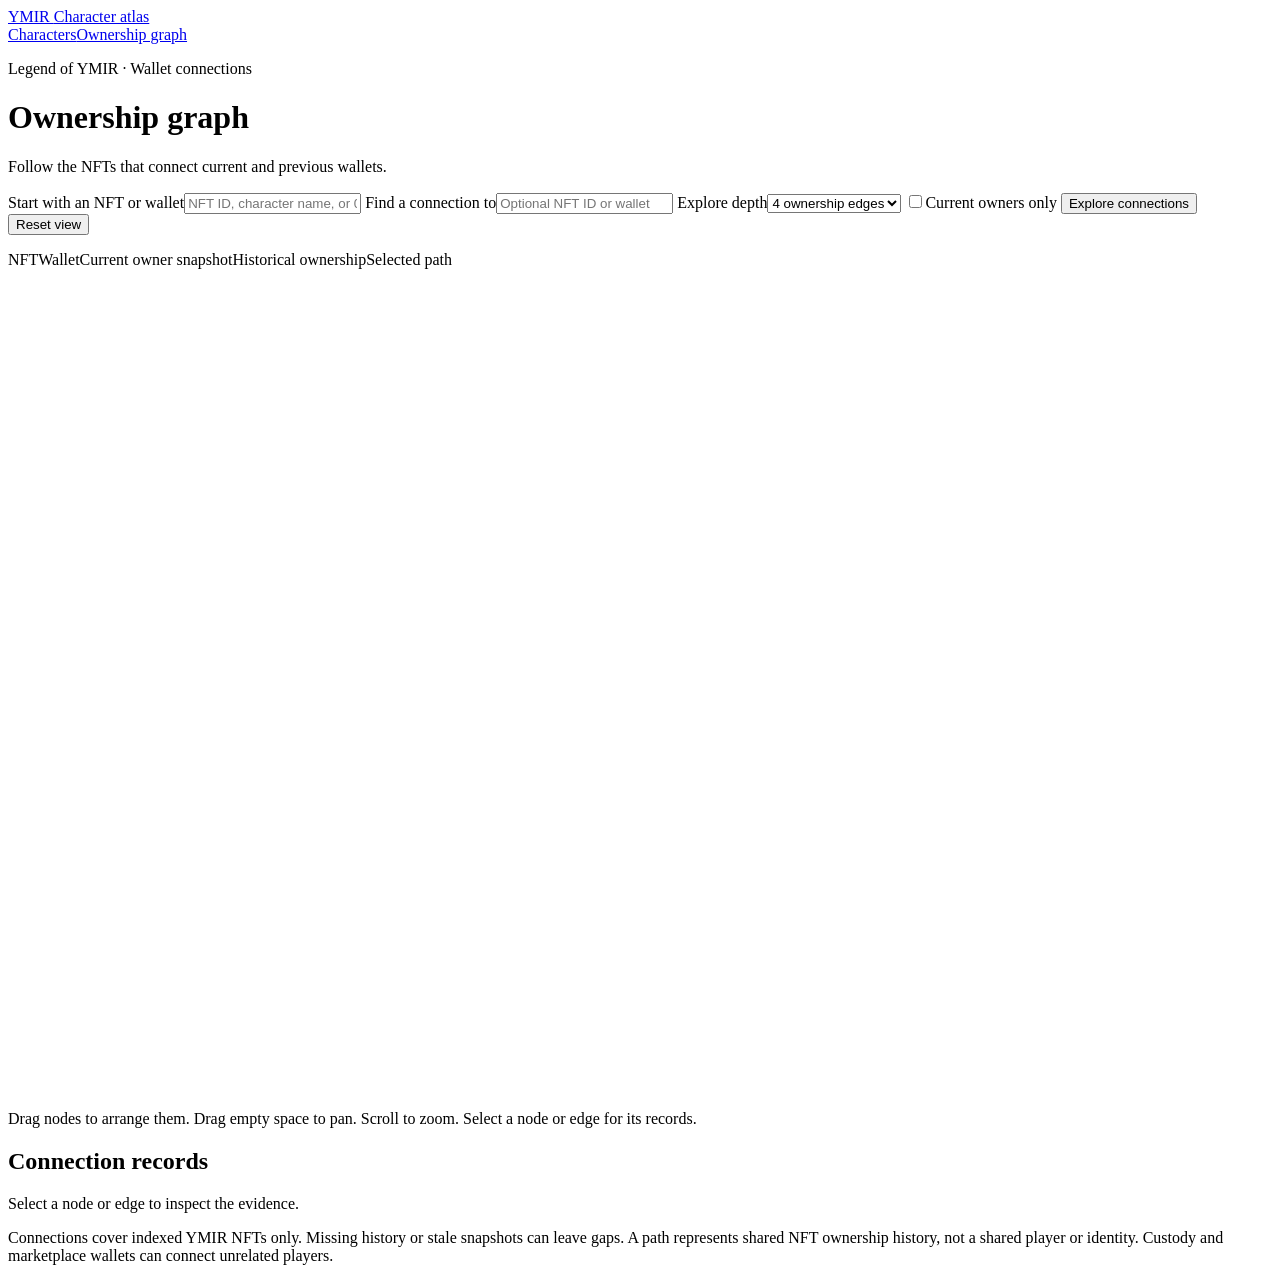
==== graph-template.html @ d13a0eef "Add files via upload" ====
<!doctype html>
<html lang="en"><head><meta charset="utf-8"><meta name="viewport" content="width=device-width,initial-scale=1"><title>YMIR Ownership Graph</title><style>__GRAPH_CSS__
__THEME_CSS__</style></head>
<body><main>
    <nav class="site-nav"><a class="brand" href="index.html">YMIR <span>Character atlas</span></a><div><a href="index.html">Characters</a><a href="graph.html" aria-current="page">Ownership graph</a></div></nav><header><p class="eyebrow">Legend of YMIR · Wallet connections</p><h1>Ownership graph</h1><p>Follow the NFTs that connect current and previous wallets.</p></header>
    <p id="coverage" class="notice"></p>
    <form id="graphForm" class="controls">
        <label>Start with an NFT or wallet<input id="graphRoot" list="characterSuggestions" placeholder="NFT ID, character name, or 0x wallet" autocomplete="off" required></label>
        <datalist id="characterSuggestions"></datalist>
        <label>Find a connection to<input id="graphTarget" placeholder="Optional NFT ID or wallet" autocomplete="off"></label>
        <label>Explore depth<select id="graphDepth"><option value="2">2 ownership edges</option><option value="4" selected>4 ownership edges</option><option value="6">6 ownership edges</option></select></label>
        <label class="checkbox"><input type="checkbox" id="currentOnly">Current owners only</label>
        <button type="submit">Explore connections</button>
        <button type="button" id="fitGraph">Reset view</button>
    </form>
    <p id="graphStatus" role="status" aria-live="polite"></p>
    <div class="legend"><span><i class="nft-dot"></i>NFT</span><span><i class="wallet-dot"></i>Wallet</span><span><i class="current-line"></i>Current owner snapshot</span><span><i class="former-line"></i>Historical ownership</span><span><i class="path-line"></i>Selected path</span></div>
    <div class="workspace"><section class="graph-panel" aria-label="Ownership network"><svg id="network" viewBox="0 0 1000 650" role="img" aria-label="Interactive network of NFTs and owning wallets"><g id="graphViewport"></g></svg><p class="graph-help">Drag nodes to arrange them. Drag empty space to pan. Scroll to zoom. Select a node or edge for its records.</p></section><aside id="nodeInfo" aria-live="polite"><h2>Connection records</h2><p>Select a node or edge to inspect the evidence.</p></aside></div>
    <section id="connectionPath" class="path-panel" aria-live="polite"></section>
    <footer>Connections cover indexed YMIR NFTs only. Missing history or stale snapshots can leave gaps. A path represents shared NFT ownership history, not a shared player or identity. Custody and marketplace wallets can connect unrelated players.</footer>
</main><script>__GRAPH_SCRIPT__</script></body></html>
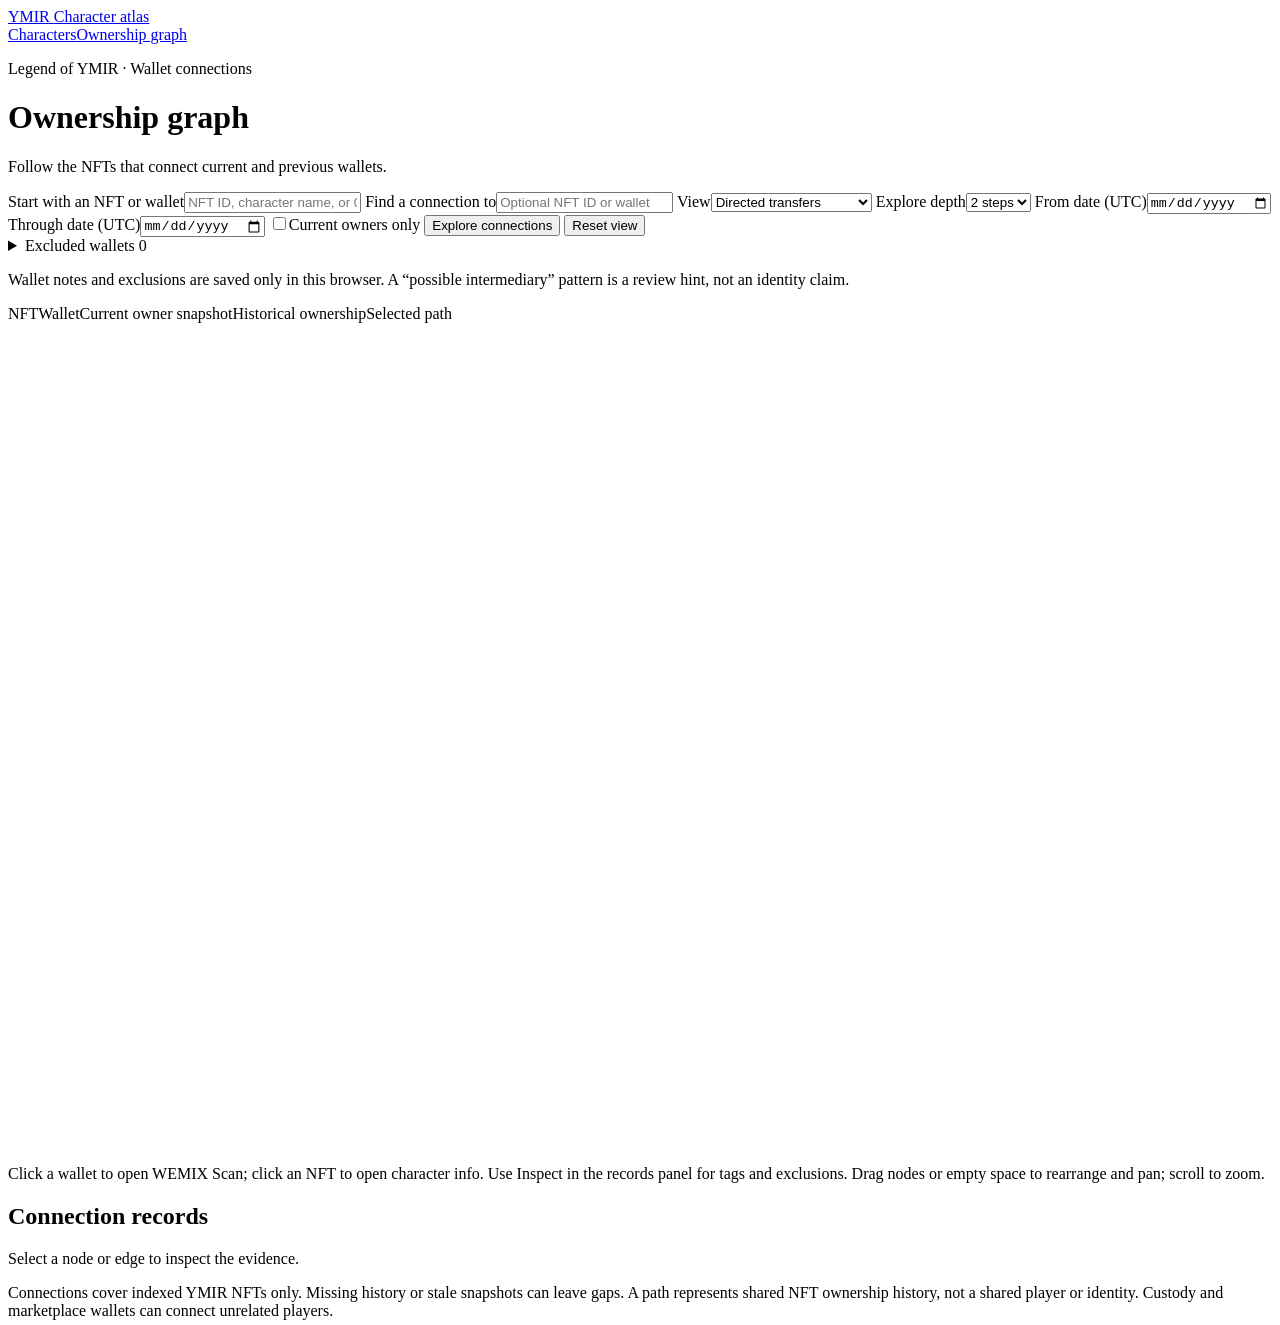
==== commit c0a6fe0d: "Add files via upload" ====
--- a/graph-template.html
+++ b/graph-template.html
@@ -1,5 +1,5 @@
 <!doctype html>
-<html lang="en"><head><meta charset="utf-8"><meta name="viewport" content="width=device-width,initial-scale=1"><title>YMIR Ownership Graph</title><style>__GRAPH_CSS__
+<html lang="en"><head><meta charset="utf-8"><meta name="viewport" content="width=device-width,initial-scale=1"><title>YMIR Ownership Graph</title><link rel="stylesheet" href="https://fonts.googleapis.com/css2?family=Nunito:wght@400;600;700;800;900&amp;family=Patrick+Hand&amp;family=Press+Start+2P&amp;display=swap"><style>__GRAPH_CSS__
 __THEME_CSS__</style></head>
 <body><main>
     <nav class="site-nav"><a class="brand" href="index.html">YMIR <span>Character atlas</span></a><div><a href="index.html">Characters</a><a href="graph.html" aria-current="page">Ownership graph</a></div></nav><header><p class="eyebrow">Legend of YMIR · Wallet connections</p><h1>Ownership graph</h1><p>Follow the NFTs that connect current and previous wallets.</p></header>
@@ -8,14 +8,17 @@
         <label>Start with an NFT or wallet<input id="graphRoot" list="characterSuggestions" placeholder="NFT ID, character name, or 0x wallet" autocomplete="off" required></label>
         <datalist id="characterSuggestions"></datalist>
         <label>Find a connection to<input id="graphTarget" placeholder="Optional NFT ID or wallet" autocomplete="off"></label>
-        <label>Explore depth<select id="graphDepth"><option value="2">2 ownership edges</option><option value="4" selected>4 ownership edges</option><option value="6">6 ownership edges</option></select></label>
+        <label>View<select id="graphMode"><option value="transfers" selected>Directed transfers</option><option value="associations">Ownership connections</option></select></label>
+        <label>Explore depth<select id="graphDepth"><option value="1">1 step</option><option value="2" selected>2 steps</option><option value="4">4 steps</option></select></label>
+        <label>From date (UTC)<input id="afterDate" type="date"></label><label>Through date (UTC)<input id="beforeDate" type="date"></label>
         <label class="checkbox"><input type="checkbox" id="currentOnly">Current owners only</label>
         <button type="submit">Explore connections</button>
         <button type="button" id="fitGraph">Reset view</button>
     </form>
+    <div class="graph-settings"><details><summary>Excluded wallets <span id="excludedCount">0</span></summary><p>Exclusions apply to the displayed network and connection searches.</p><label>Wallet to exclude<input id="excludeWallet" placeholder="0x wallet address"></label><button id="addExclusion" type="button">Exclude wallet</button><div id="exclusionList"></div></details><p>Wallet notes and exclusions are saved only in this browser. A “possible intermediary” pattern is a review hint, not an identity claim.</p></div>
     <p id="graphStatus" role="status" aria-live="polite"></p>
-    <div class="legend"><span><i class="nft-dot"></i>NFT</span><span><i class="wallet-dot"></i>Wallet</span><span><i class="current-line"></i>Current owner snapshot</span><span><i class="former-line"></i>Historical ownership</span><span><i class="path-line"></i>Selected path</span></div>
-    <div class="workspace"><section class="graph-panel" aria-label="Ownership network"><svg id="network" viewBox="0 0 1000 650" role="img" aria-label="Interactive network of NFTs and owning wallets"><g id="graphViewport"></g></svg><p class="graph-help">Drag nodes to arrange them. Drag empty space to pan. Scroll to zoom. Select a node or edge for its records.</p></section><aside id="nodeInfo" aria-live="polite"><h2>Connection records</h2><p>Select a node or edge to inspect the evidence.</p></aside></div>
+    <div class="legend" id="graphLegend"><span><i class="nft-dot"></i>NFT</span><span><i class="wallet-dot"></i>Wallet</span><span><i class="current-line"></i>Current owner snapshot</span><span><i class="former-line"></i>Historical ownership</span><span><i class="path-line"></i>Selected path</span></div>
+    <div class="workspace"><section class="graph-panel" aria-label="Ownership network"><svg id="network" viewBox="0 0 1000 650" role="group" aria-label="Interactive network of NFTs and owning wallets"><g id="graphViewport"></g></svg><p class="graph-help">Click a wallet to open WEMIX Scan; click an NFT to open character info. Use Inspect in the records panel for tags and exclusions. Drag nodes or empty space to rearrange and pan; scroll to zoom.</p></section><aside id="nodeInfo" aria-live="polite"><h2>Connection records</h2><p>Select a node or edge to inspect the evidence.</p></aside></div>
     <section id="connectionPath" class="path-panel" aria-live="polite"></section>
     <footer>Connections cover indexed YMIR NFTs only. Missing history or stale snapshots can leave gaps. A path represents shared NFT ownership history, not a shared player or identity. Custody and marketplace wallets can connect unrelated players.</footer>
 </main><script>__GRAPH_SCRIPT__</script></body></html>
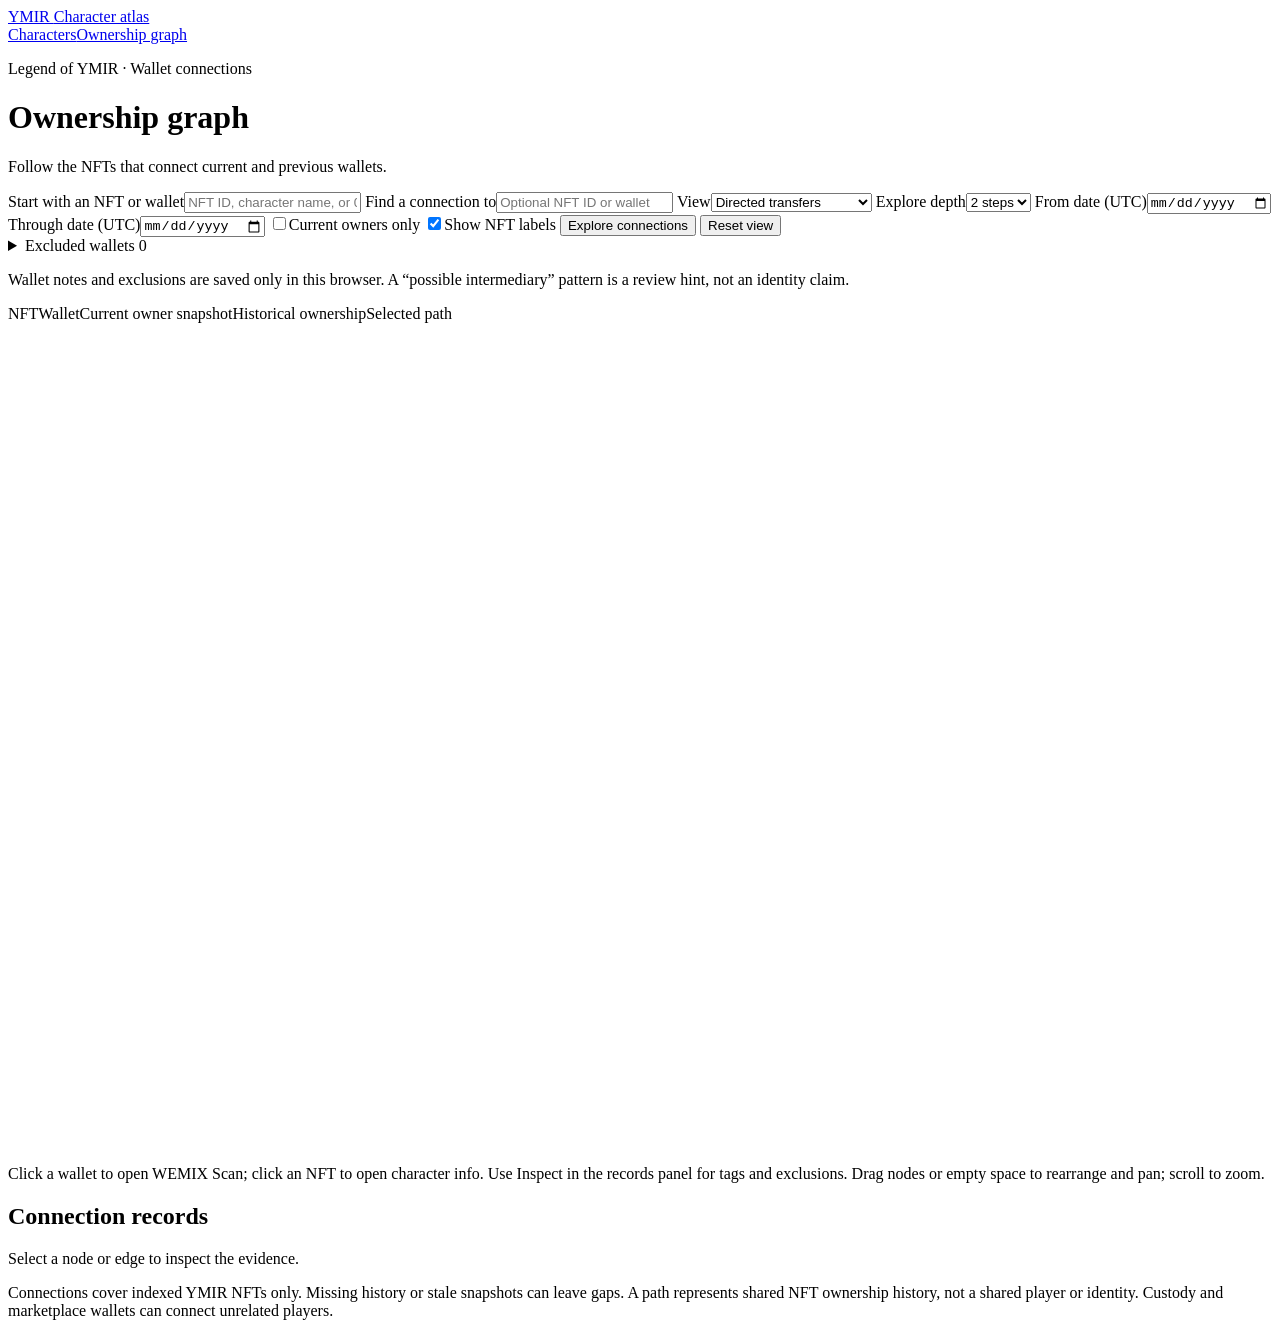
==== commit f35d1ec5: "Add files via upload" ====
--- a/graph-template.html
+++ b/graph-template.html
@@ -12,6 +12,7 @@
         <label>Explore depth<select id="graphDepth"><option value="1">1 step</option><option value="2" selected>2 steps</option><option value="4">4 steps</option></select></label>
         <label>From date (UTC)<input id="afterDate" type="date"></label><label>Through date (UTC)<input id="beforeDate" type="date"></label>
         <label class="checkbox"><input type="checkbox" id="currentOnly">Current owners only</label>
+        <label class="checkbox"><input type="checkbox" id="showNFTLabels" checked>Show NFT labels</label>
         <button type="submit">Explore connections</button>
         <button type="button" id="fitGraph">Reset view</button>
     </form>
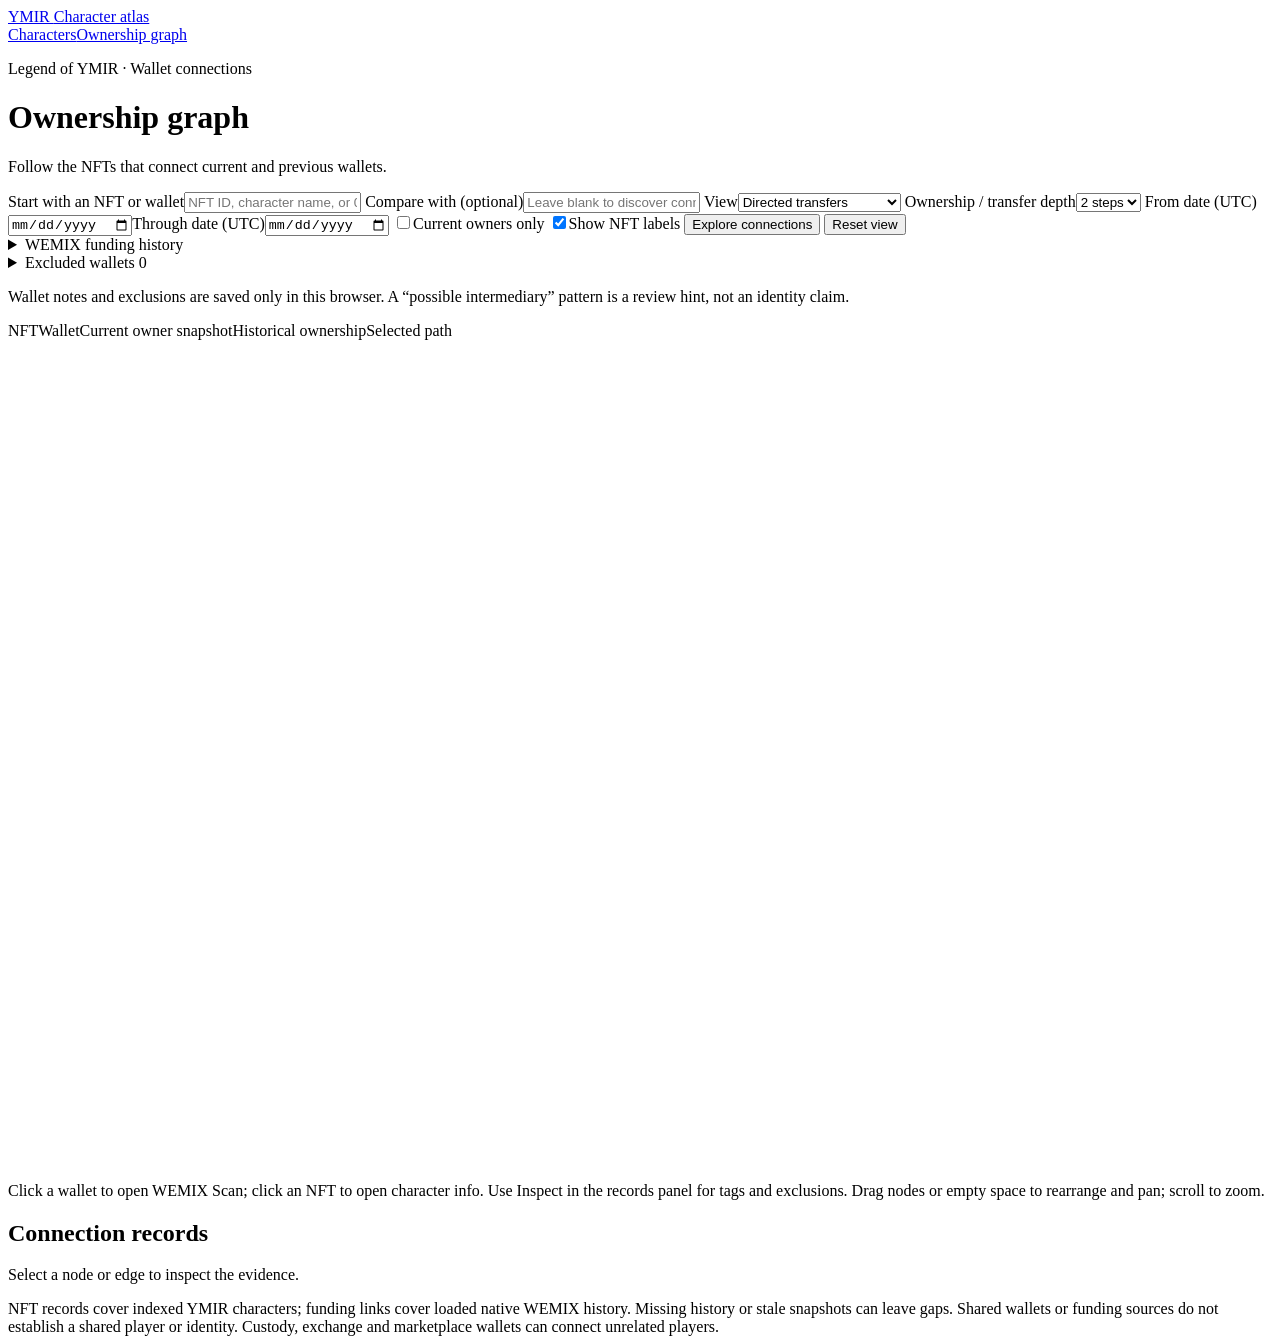
==== commit a066f5c2: "Add files via upload" ====
--- a/graph-template.html
+++ b/graph-template.html
@@ -7,19 +7,23 @@
     <form id="graphForm" class="controls">
         <label>Start with an NFT or wallet<input id="graphRoot" list="characterSuggestions" placeholder="NFT ID, character name, or 0x wallet" autocomplete="off" required></label>
         <datalist id="characterSuggestions"></datalist>
-        <label>Find a connection to<input id="graphTarget" placeholder="Optional NFT ID or wallet" autocomplete="off"></label>
-        <label>View<select id="graphMode"><option value="transfers" selected>Directed transfers</option><option value="associations">Ownership connections</option></select></label>
-        <label>Explore depth<select id="graphDepth"><option value="1">1 step</option><option value="2" selected>2 steps</option><option value="4">4 steps</option></select></label>
+        <label>Compare with (optional)<input id="graphTarget" placeholder="Leave blank to discover connections" autocomplete="off"></label>
+        <label>View<select id="graphMode"><option value="transfers" selected>Directed transfers</option><option value="associations">Ownership connections</option><option value="funding">Shared WEMIX funders</option></select></label>
+        <label id="graphDepthControl">Ownership / transfer depth<select id="graphDepth"><option value="1">1 step</option><option value="2" selected>2 steps</option><option value="3">3 steps</option><option value="4">4 steps</option></select></label>
+        <label id="fundingDepthControl" hidden>Maximum funding depth<select id="fundingDepth"><option value="1" selected>1 hop · direct sources</option><option value="2">2 hops · one intermediate</option><option value="3">3 hops · two intermediates</option></select></label>
+        <label id="fundingDaysControl" hidden>Look back before each purchase<select id="fundingDays"><option value="1">1 day</option><option value="7" selected>7 days</option><option value="30">30 days</option><option value="90">90 days</option></select></label>
         <label>From date (UTC)<input id="afterDate" type="date"></label><label>Through date (UTC)<input id="beforeDate" type="date"></label>
         <label class="checkbox"><input type="checkbox" id="currentOnly">Current owners only</label>
         <label class="checkbox"><input type="checkbox" id="showNFTLabels" checked>Show NFT labels</label>
         <button type="submit">Explore connections</button>
         <button type="button" id="fitGraph">Reset view</button>
     </form>
+    <details class="graph-settings"><summary>WEMIX funding history</summary><p>Enter one NFT and leave Compare with blank to discover other characters with shared funding sources. Add a second NFT for a specific comparison. Searches use actual buyers from recorded purchases, including former owners, and only the funding history loaded in this site.</p><label class="checkbox-label"><input id="fundingBuyerRoots" type="checkbox" checked> Include buyer wallets as sources (0 hops)</label><label>Import native WEMIX history JSON<input id="fundingImport" type="file" accept=".json,application/json"></label><p>A 0-hop branch means this source is itself the recorded purchase buyer; it is not an incoming funding transfer. Imports stay in this page's memory and are not uploaded. Minimum funding: 1 WEMIX per hop. Every hop must be within the selected lookback window and precede the next hop or purchase. Native WEMIX only; WWEMIX and internal transfers are separate data sources.</p></details>
     <div class="graph-settings"><details><summary>Excluded wallets <span id="excludedCount">0</span></summary><p>Exclusions apply to the displayed network and connection searches.</p><label>Wallet to exclude<input id="excludeWallet" placeholder="0x wallet address"></label><button id="addExclusion" type="button">Exclude wallet</button><div id="exclusionList"></div></details><p>Wallet notes and exclusions are saved only in this browser. A “possible intermediary” pattern is a review hint, not an identity claim.</p></div>
     <p id="graphStatus" role="status" aria-live="polite"></p>
+    <section id="fundingResults" class="path-panel funding-results" aria-label="Related NFTs with shared funding" aria-live="polite"></section>
     <div class="legend" id="graphLegend"><span><i class="nft-dot"></i>NFT</span><span><i class="wallet-dot"></i>Wallet</span><span><i class="current-line"></i>Current owner snapshot</span><span><i class="former-line"></i>Historical ownership</span><span><i class="path-line"></i>Selected path</span></div>
     <div class="workspace"><section class="graph-panel" aria-label="Ownership network"><svg id="network" viewBox="0 0 1000 650" role="group" aria-label="Interactive network of NFTs and owning wallets"><g id="graphViewport"></g></svg><p class="graph-help">Click a wallet to open WEMIX Scan; click an NFT to open character info. Use Inspect in the records panel for tags and exclusions. Drag nodes or empty space to rearrange and pan; scroll to zoom.</p></section><aside id="nodeInfo" aria-live="polite"><h2>Connection records</h2><p>Select a node or edge to inspect the evidence.</p></aside></div>
     <section id="connectionPath" class="path-panel" aria-live="polite"></section>
-    <footer>Connections cover indexed YMIR NFTs only. Missing history or stale snapshots can leave gaps. A path represents shared NFT ownership history, not a shared player or identity. Custody and marketplace wallets can connect unrelated players.</footer>
+    <footer>NFT records cover indexed YMIR characters; funding links cover loaded native WEMIX history. Missing history or stale snapshots can leave gaps. Shared wallets or funding sources do not establish a shared player or identity. Custody, exchange and marketplace wallets can connect unrelated players.</footer>
 </main><script>__GRAPH_SCRIPT__</script></body></html>
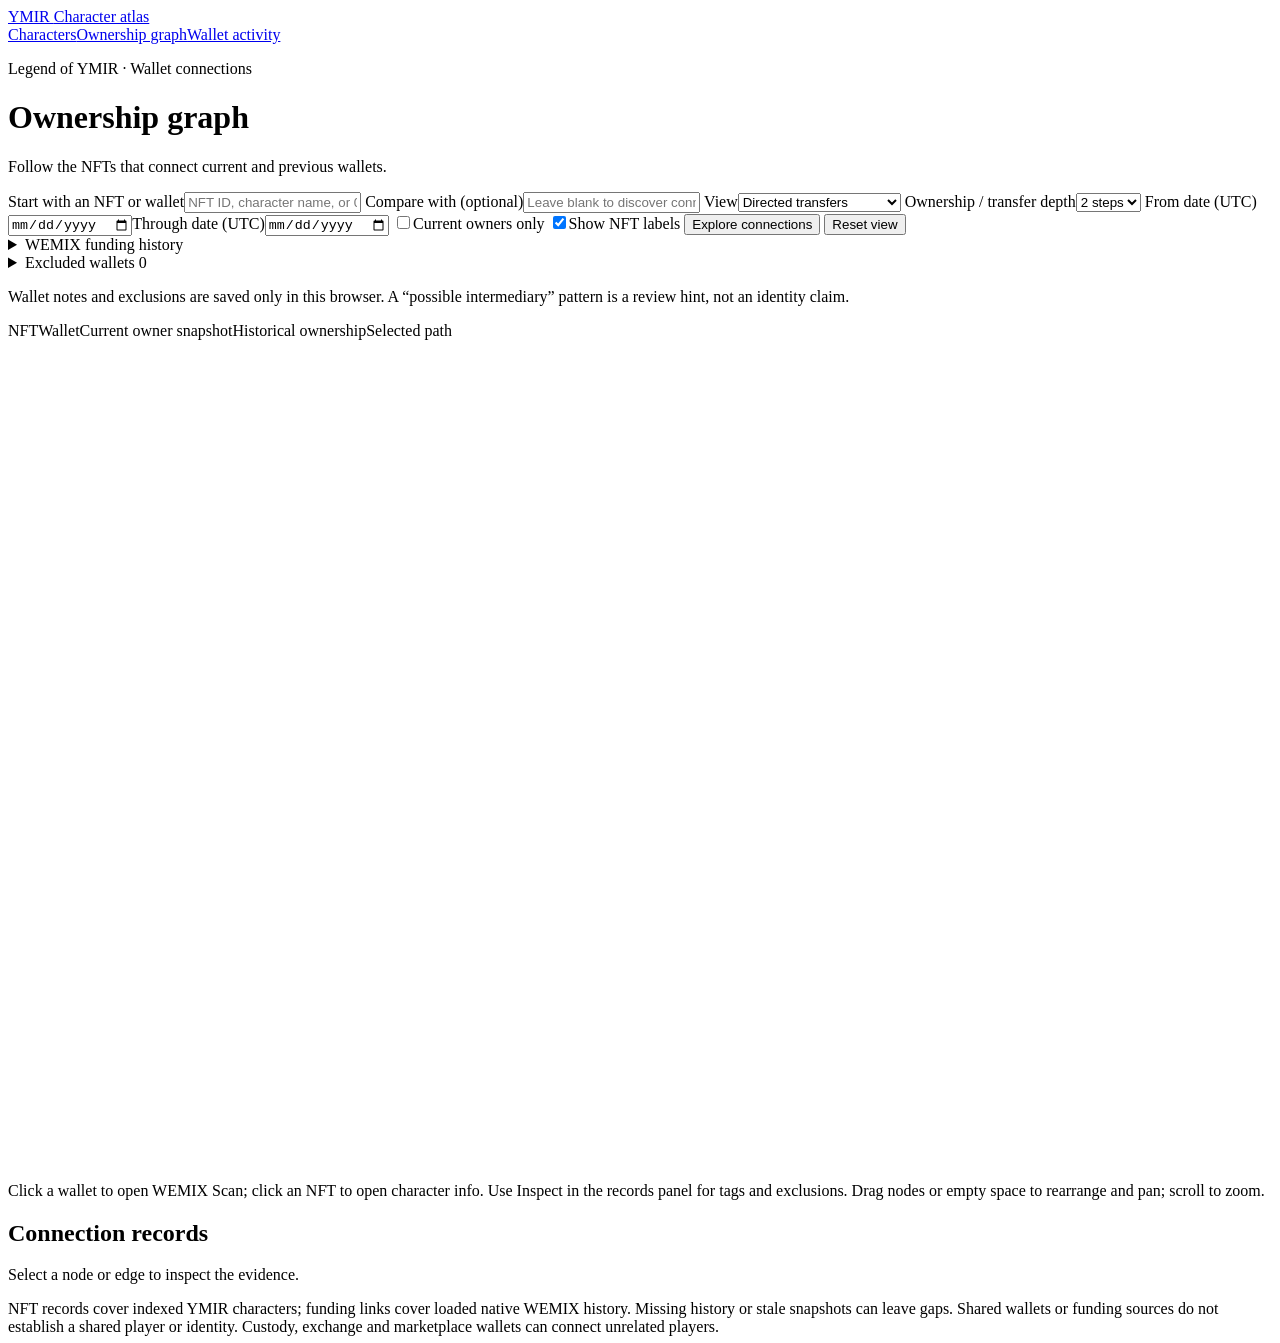
==== commit c9cbe4a4: "Add files via upload" ====
--- a/graph-template.html
+++ b/graph-template.html
@@ -2,7 +2,7 @@
 <html lang="en"><head><meta charset="utf-8"><meta name="viewport" content="width=device-width,initial-scale=1"><title>YMIR Ownership Graph</title><link rel="stylesheet" href="https://fonts.googleapis.com/css2?family=Nunito:wght@400;600;700;800;900&amp;family=Patrick+Hand&amp;family=Press+Start+2P&amp;display=swap"><style>__GRAPH_CSS__
 __THEME_CSS__</style></head>
 <body><main>
-    <nav class="site-nav"><a class="brand" href="index.html">YMIR <span>Character atlas</span></a><div><a href="index.html">Characters</a><a href="graph.html" aria-current="page">Ownership graph</a></div></nav><header><p class="eyebrow">Legend of YMIR · Wallet connections</p><h1>Ownership graph</h1><p>Follow the NFTs that connect current and previous wallets.</p></header>
+    <nav class="site-nav"><a class="brand" href="index.html">YMIR <span>Character atlas</span></a><div><a href="index.html">Characters</a><a href="graph.html" aria-current="page">Ownership graph</a><a href="wallet.html">Wallet activity</a></div></nav><header><p class="eyebrow">Legend of YMIR · Wallet connections</p><h1>Ownership graph</h1><p>Follow the NFTs that connect current and previous wallets.</p></header>
     <p id="coverage" class="notice"></p>
     <form id="graphForm" class="controls">
         <label>Start with an NFT or wallet<input id="graphRoot" list="characterSuggestions" placeholder="NFT ID, character name, or 0x wallet" autocomplete="off" required></label>
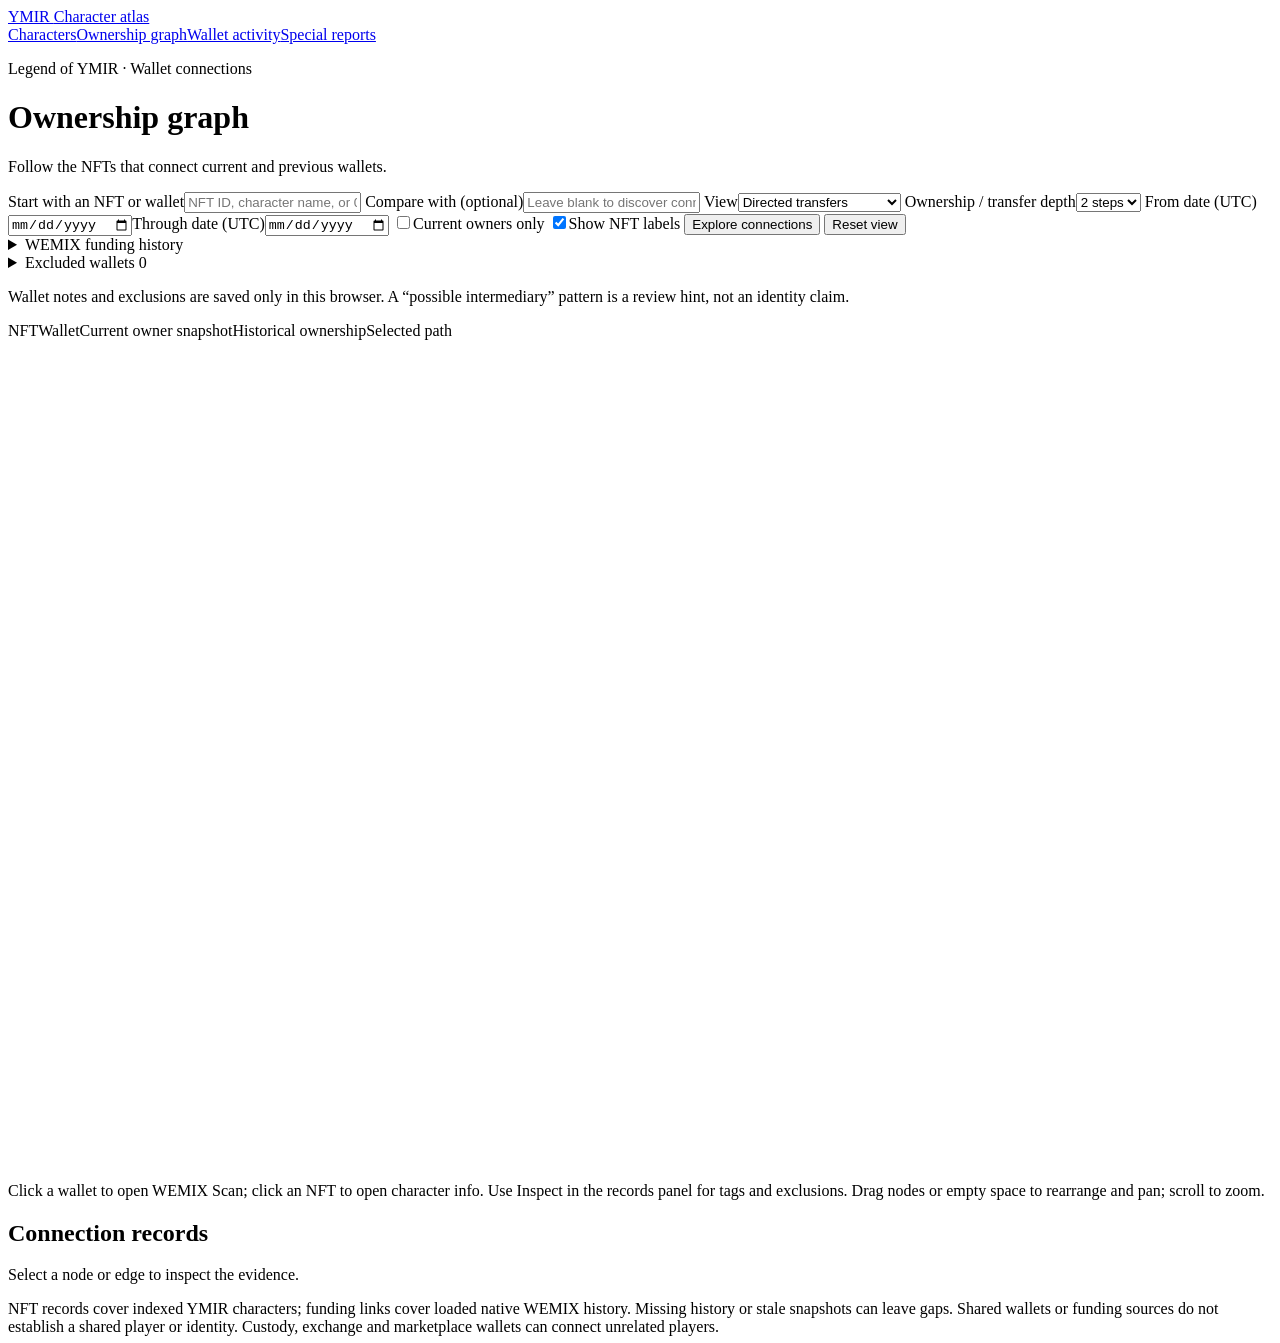
==== commit d150b1e2: "Add files via upload" ====
--- a/graph-template.html
+++ b/graph-template.html
@@ -2,7 +2,7 @@
 <html lang="en"><head><meta charset="utf-8"><meta name="viewport" content="width=device-width,initial-scale=1"><title>YMIR Ownership Graph</title><link rel="stylesheet" href="https://fonts.googleapis.com/css2?family=Nunito:wght@400;600;700;800;900&amp;family=Patrick+Hand&amp;family=Press+Start+2P&amp;display=swap"><style>__GRAPH_CSS__
 __THEME_CSS__</style></head>
 <body><main>
-    <nav class="site-nav"><a class="brand" href="index.html">YMIR <span>Character atlas</span></a><div><a href="index.html">Characters</a><a href="graph.html" aria-current="page">Ownership graph</a><a href="wallet.html">Wallet activity</a></div></nav><header><p class="eyebrow">Legend of YMIR · Wallet connections</p><h1>Ownership graph</h1><p>Follow the NFTs that connect current and previous wallets.</p></header>
+    <nav class="site-nav"><a class="brand" href="index.html">YMIR <span>Character atlas</span></a><div><a href="index.html">Characters</a><a href="graph.html" aria-current="page">Ownership graph</a><a href="wallet.html">Wallet activity</a><a href="reports.html">Special reports</a></div></nav><header><p class="eyebrow">Legend of YMIR · Wallet connections</p><h1>Ownership graph</h1><p>Follow the NFTs that connect current and previous wallets.</p></header>
     <p id="coverage" class="notice"></p>
     <form id="graphForm" class="controls">
         <label>Start with an NFT or wallet<input id="graphRoot" list="characterSuggestions" placeholder="NFT ID, character name, or 0x wallet" autocomplete="off" required></label>
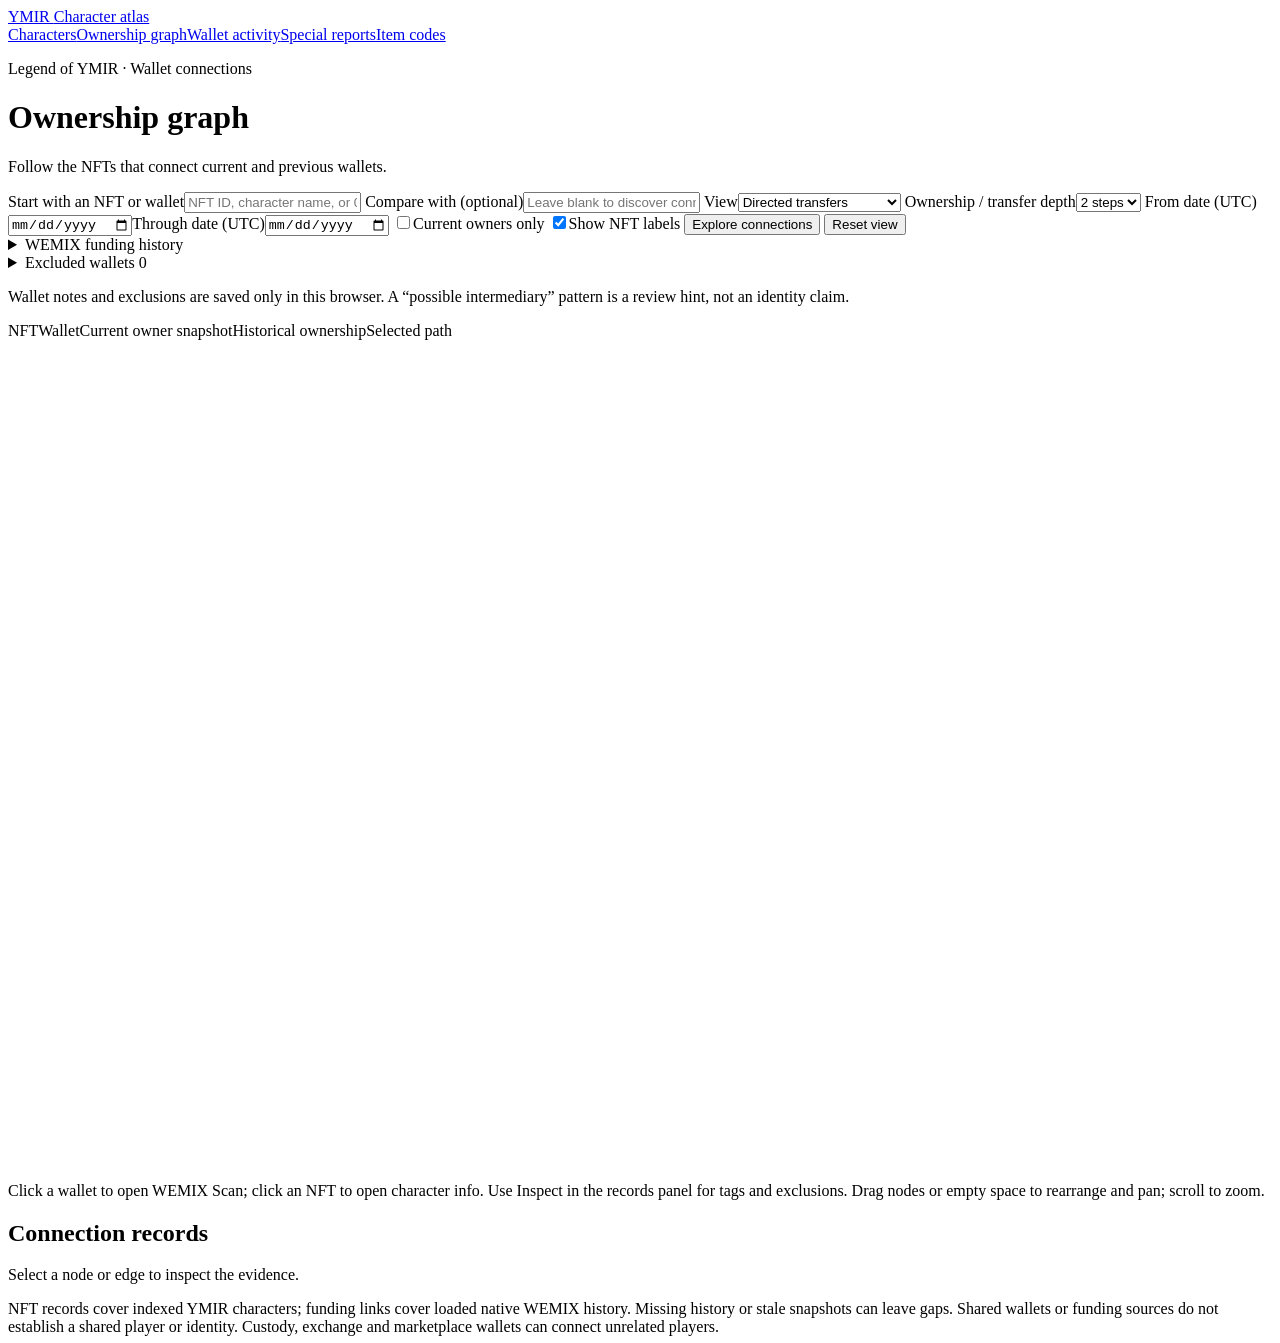
==== commit 369ab1ab: "Add files via upload" ====
--- a/graph-template.html
+++ b/graph-template.html
@@ -2,7 +2,7 @@
 <html lang="en"><head><meta charset="utf-8"><meta name="viewport" content="width=device-width,initial-scale=1"><title>YMIR Ownership Graph</title><link rel="stylesheet" href="https://fonts.googleapis.com/css2?family=Nunito:wght@400;600;700;800;900&amp;family=Patrick+Hand&amp;family=Press+Start+2P&amp;display=swap"><style>__GRAPH_CSS__
 __THEME_CSS__</style></head>
 <body><main>
-    <nav class="site-nav"><a class="brand" href="index.html">YMIR <span>Character atlas</span></a><div><a href="index.html">Characters</a><a href="graph.html" aria-current="page">Ownership graph</a><a href="wallet.html">Wallet activity</a><a href="reports.html">Special reports</a></div></nav><header><p class="eyebrow">Legend of YMIR · Wallet connections</p><h1>Ownership graph</h1><p>Follow the NFTs that connect current and previous wallets.</p></header>
+    <nav class="site-nav"><a class="brand" href="index.html">YMIR <span>Character atlas</span></a><div><a href="index.html">Characters</a><a href="graph.html" aria-current="page">Ownership graph</a><a href="wallet.html">Wallet activity</a><a href="reports.html">Special reports</a><a href="items.html">Item codes</a></div></nav><header><p class="eyebrow">Legend of YMIR · Wallet connections</p><h1>Ownership graph</h1><p>Follow the NFTs that connect current and previous wallets.</p></header>
     <p id="coverage" class="notice"></p>
     <form id="graphForm" class="controls">
         <label>Start with an NFT or wallet<input id="graphRoot" list="characterSuggestions" placeholder="NFT ID, character name, or 0x wallet" autocomplete="off" required></label>
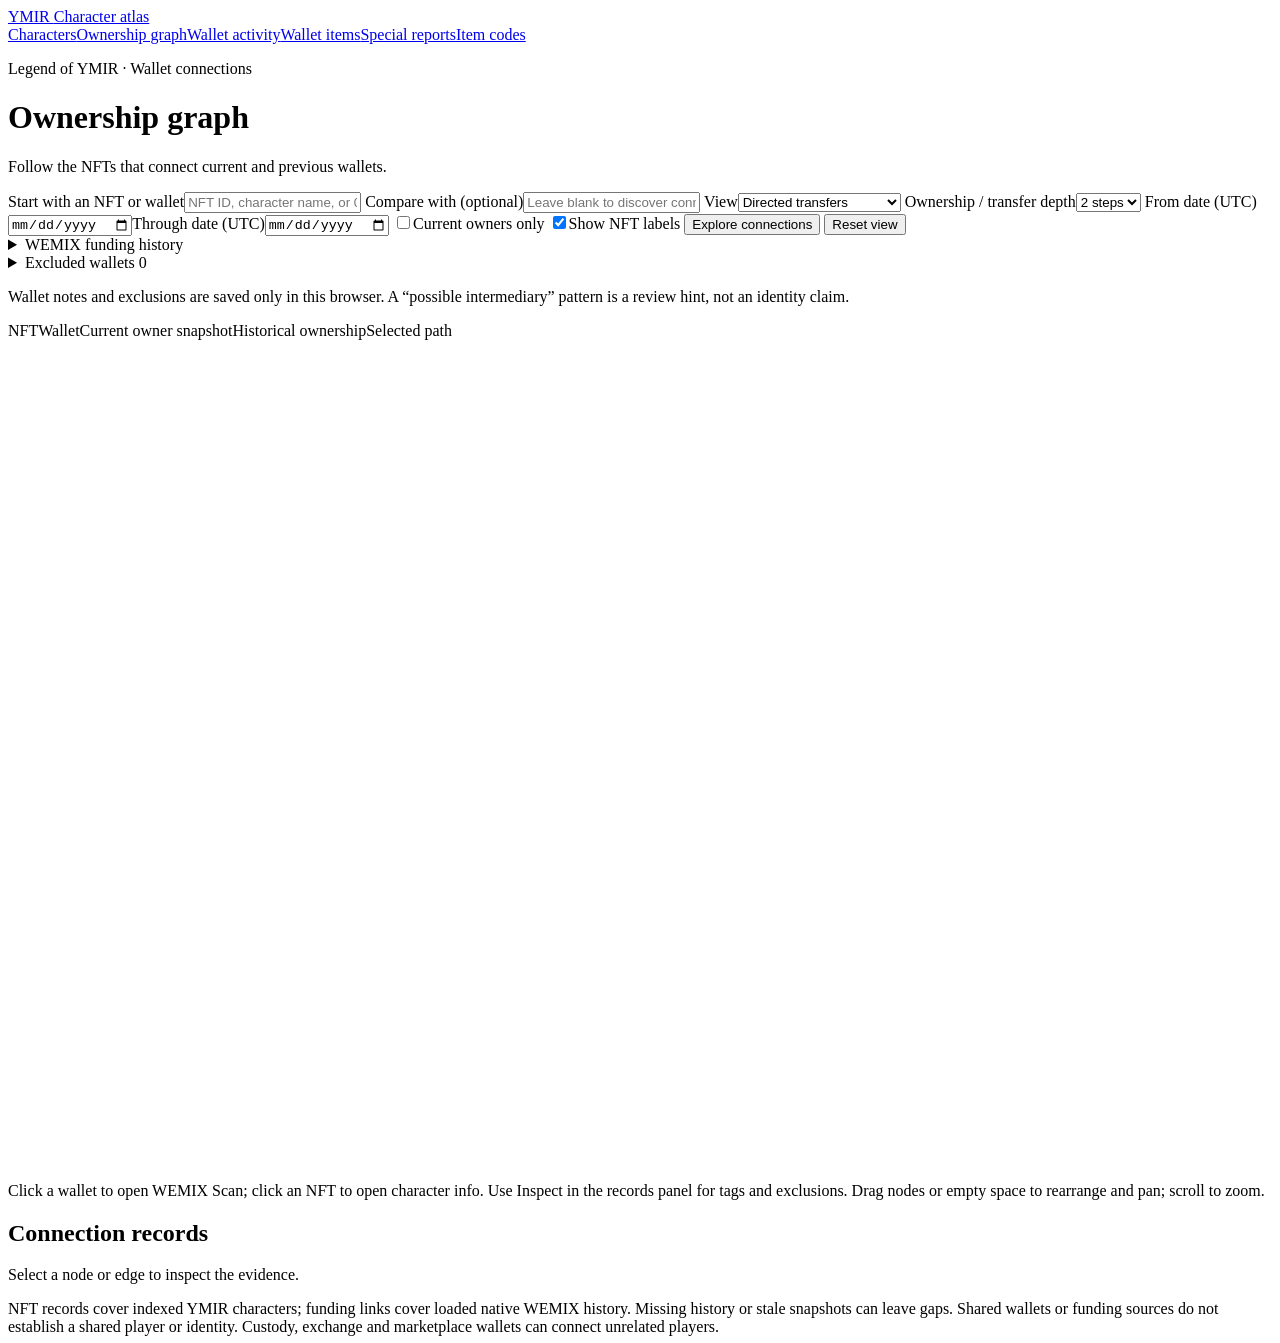
==== commit bd965b5c: "say that you love me, on and on" ====
--- a/graph-template.html
+++ b/graph-template.html
@@ -2,7 +2,7 @@
 <html lang="en"><head><meta charset="utf-8"><meta name="viewport" content="width=device-width,initial-scale=1"><title>YMIR Ownership Graph</title><link rel="stylesheet" href="https://fonts.googleapis.com/css2?family=Nunito:wght@400;600;700;800;900&amp;family=Patrick+Hand&amp;family=Press+Start+2P&amp;display=swap"><style>__GRAPH_CSS__
 __THEME_CSS__</style></head>
 <body><main>
-    <nav class="site-nav"><a class="brand" href="index.html">YMIR <span>Character atlas</span></a><div><a href="index.html">Characters</a><a href="graph.html" aria-current="page">Ownership graph</a><a href="wallet.html">Wallet activity</a><a href="reports.html">Special reports</a><a href="items.html">Item codes</a></div></nav><header><p class="eyebrow">Legend of YMIR · Wallet connections</p><h1>Ownership graph</h1><p>Follow the NFTs that connect current and previous wallets.</p></header>
+    <nav class="site-nav"><a class="brand" href="index.html">YMIR <span>Character atlas</span></a><div><a href="index.html">Characters</a><a href="graph.html" aria-current="page">Ownership graph</a><a href="wallet.html">Wallet activity</a><a href="wallet-items.html">Wallet items</a><a href="reports.html">Special reports</a><a href="items.html">Item codes</a></div></nav><header><p class="eyebrow">Legend of YMIR · Wallet connections</p><h1>Ownership graph</h1><p>Follow the NFTs that connect current and previous wallets.</p></header>
     <p id="coverage" class="notice"></p>
     <form id="graphForm" class="controls">
         <label>Start with an NFT or wallet<input id="graphRoot" list="characterSuggestions" placeholder="NFT ID, character name, or 0x wallet" autocomplete="off" required></label>
